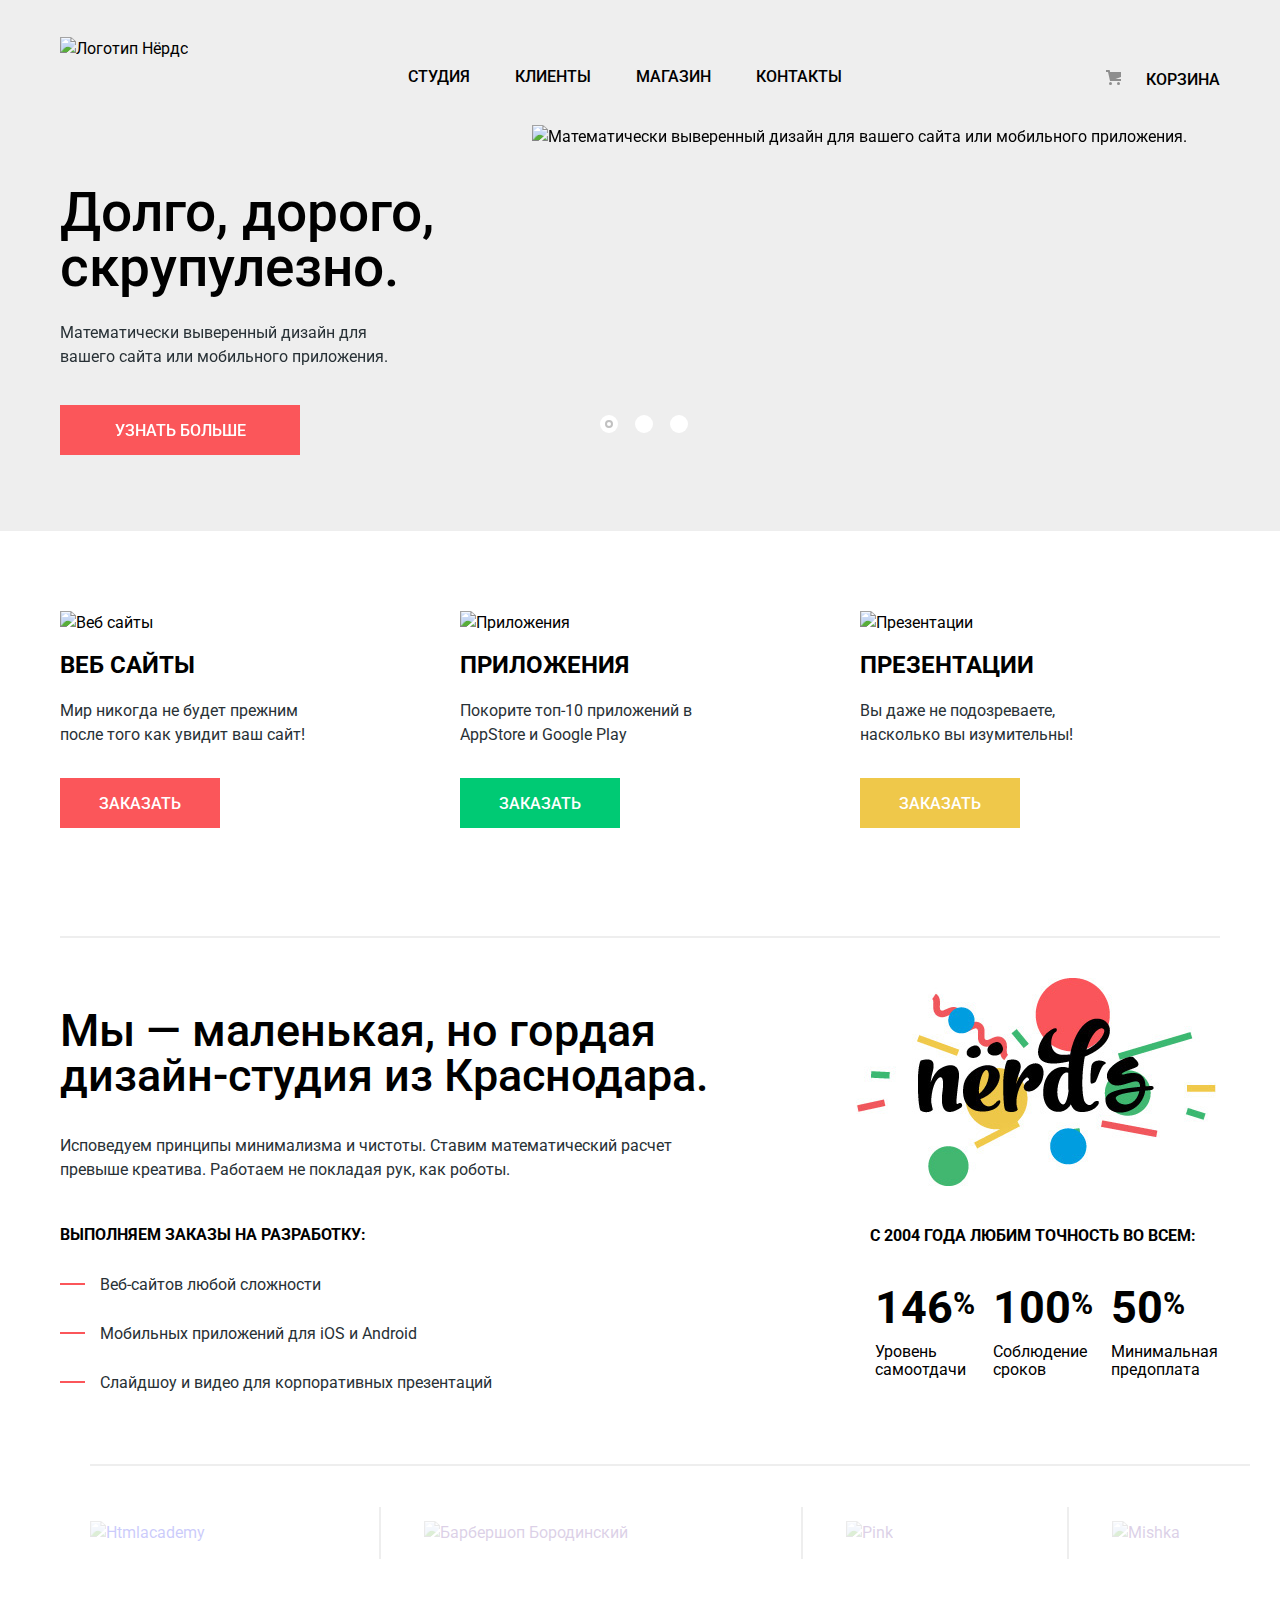
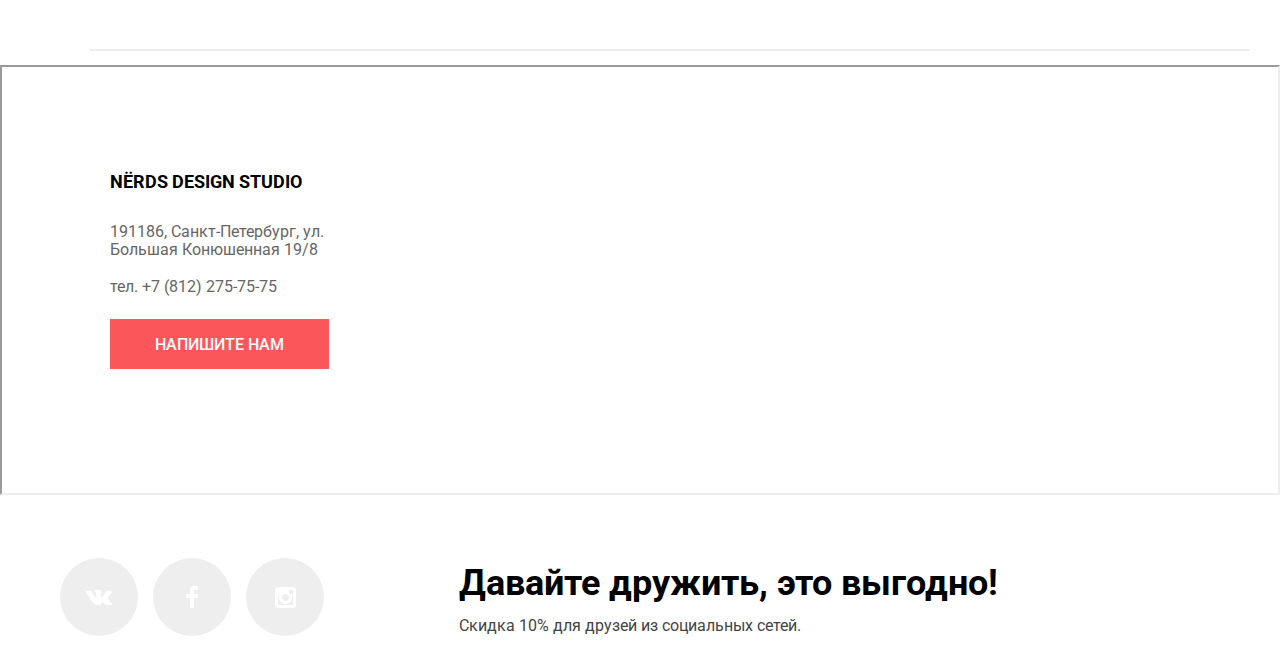
==== index.html @ 13406ed0 "Изменение имен картинок" ====
<!DOCTYPE html>
<html lang="ru">
  <head>
    <meta charset="utf-8">
    <title>HTML Academy: Нёрдс</title>
    <link href="https://fonts.googleapis.com/css?family=Roboto:400,500,700&display=swap&subset=cyrillic" rel="stylesheet">
    <link rel="stylesheet" href="css/normalize.css">
    <link rel="stylesheet" href="css/style.css">
  </head>
  <body>
    <header class="header">
      <div class="container header-wrapper">
      <a class="logo"><img src="img/nerdslogo.svg" alt="Логотип Нёрдс" width="160" height="65"></a>
      <nav class="main-nav">
        <ul class="nav-list">
          <li class="nav-item"><a href="#">Студия</a></li>
          <li class="nav-item"><a href="#">Клиенты</a></li>
          <li class="nav-item"><a href="catalog.html">Магазин</a></li>
          <li class="nav-item"><a href="#">Контакты</a></li>
        </ul>
      </nav>
      <a class="cart" href="#">Корзина</a>
      </div>
    </header>
    <main>
      <h1 class="visually-hidden">Студия дизайна Нёрдс</h1>
      <section class="slider">
        <div class="container">
          <div class="slider-list">
            <div class="slider-item">
              <div class="slider-info">
                <h3 class="slider-title">Долго, дорого, скрупулезно.</h3>
                <p class="slider-text">Математически выверенный дизайн для вашего сайта или мобильного приложения.</p>
                <a href="#" class="btn slider-btn"> Узнать больше</a>
              </div>
              <img src="img/slidepicture-1.png" class="slider-img" alt="Математически выверенный дизайн для вашего сайта или мобильного приложения." width="698" height="413">
            </div>
            <div class="slider-item">
               <div class="slider-info">
                <h3 class="slider-title">Любим математику как никто друго</h3>
                <p class="slider-text">Никакого креатива, только математические формулы для расчета идеальных пропорций.</p>
                <a href="#" class="btn slider-btn"> Узнать больше</a>
               </div>
              <img src="img/slidepicture-2.png" class="slider-img" alt="Никакого креатива, только математические формулы для расчета идеальных пропорций" width="663" height="430">
            </div>
            <div class="slider-item">
              <div class="slider-info">
                <h3 class="slider-title">Только ночь, только хардкор.</h3>
                <p class="slider-text">Работать днем, как все? Мы против этого. Ближе к полуночи работа только начинается.</p>
                <a href="#" class="btn slider-btn"> Узнать больше</a>
              </div>
              <img src="img/slidepicture-3.png" class="slider-img" alt="Слайдер 1" width="759" height="411">
            </div>
          </div>
        </div>
      </section>
      <div class="container">
      <section class="services">
        <h2 class="visually-hidden">Наши услуги</h2>
        <ul class="services-list">
          <li class="services-item">
            <img src="img/advantagepicturered.jpg" alt="Веб сайты" width="300" height="146">
            <h3 class="title">Веб сайты</h3>
            <p class="services-text">Мир никогда не будет прежним после того как увидит ваш сайт!</p>
            <a class="red-btn btn" href="#">Заказать</a>
          </li>
          <li class="services-item">
            <img src="img/advantagepicturegreen.jpg" alt="Приложения" width="300" height="146">
            <h3 class="title">Приложения</h3>
            <p class="services-text">Покорите топ-10 приложений в AppStore и Google Play</p>
            <a href="#" class="green-btn btn">Заказать</a>
          </li>
          <li class="services-item">
            <img src="img/advantagepictureyellow.jpg" alt="Презентации" width="300" height="146">
            <h3 class="title">Презентации</h3>
            <p class="services-text">Вы даже не подозреваете, насколько вы изумительны!</p>
            <a href="" class="yellow-btn btn">Заказать</a>
          </li>
        </ul>
      </section>
      <section class="information">
        <div class="information-main">
          <h2 class="title">Мы — маленькая, но гордая дизайн-студия из Краснодара.</h2>
          <p class="information-text">Исповедуем принципы минимализма и чистоты. Ставим математический расчет
          превыше креатива. Работаем не покладая рук, как роботы.</p>
          <h3 class="info-list-title">Выполняем заказы на разработку:</h3>
          <ul class="info-list">
            <li class="info-item">Веб-сайтов любой сложности</li>
            <li class="info-item">Мобильных приложений для iOS и Android</li>
            <li class="info-item">Слайдшоу и видео для корпоративных презентаций</li>
          </ul>
        </div>
        <div class="infographics">
          <h3 class="infographics-title">с 2004 года Любим точность во всем:</h3>
          <ul class="infographics-list">
            <li class="infographics-items">
              <span class="big-num">146</span>
              <span class="percent">%</span>
              <p>Уровень самоотдачи</p>
            </li>
            <li class="infographics-items">
              <span class="big-num">100</span>
              <span class="percent">%</span>
            <p>Соблюдение сроков</p>
            </li>
            <li class="infographics-items">
              <span class="big-num">50</span>
              <span class="percent">%</span>
              <p>Минимальная предоплата</p>
            </li>
          </ul>
        </div>
      </section>
      <section class="partner">
        <h2 class="visually-hidden">Наши партнеры</h2>
        <ul class="partner-list">
          <li class="partner-items"><a class="partner-items-link" href="https://htmlacademy.ru/intensive/htmlcss"><img src="img/htmlacdemylogo.png" alt="Htmlacademy" width="199" height="68"></a></li>
          <li class="partner-items"><a class="partner-items-link" href=""><img src="img/borodinslilogo.png" alt="Барбершоп Бородинский" width="209" height="90"></a></li>
          <li class="partner-items"><a class="partner-items-link" href=""><img src="img/pinklogo.png" alt="Pink" width="185" height="55"></a></li>
          <li class="partner-items"><a class="partner-items-link" href=""><img src="img/mishkalogo.png" alt="Mishka" width="173" height="84"></a></li>
        </ul>
      </section>
      </div>
      <section class="contacts">
        <div class="map">
         <iframe src="https://yandex.ru/map-widget/v1/-/CKaoaXjf" class="iframe"></iframe>
        </div>
        <div class="container">
          <div class="adress">
            <h2 class="title">NЁRDS Design Studio</h2>
            <p>191186, Санкт-Петербург, ул. Большая Конюшенная 19/8</p>
            <a href="tel:+78122757575">тел. +7 (812) 275-75-75</a>
            <a href="feedback.html" class="feedback-button btn">Напишите нам</a>
          </div>
        </div>
      </section>
    </main>
    <footer class="footer container">
      <ul class="socials-list">
        <li class="socials-item">
          <a class="social-button" href="https://vk.com" aria-label="Vkontakte">
            <svg xmlns="http://www.w3.org/2000/svg" width="26" height="15" viewBox="0 0 26 15">
              <path fill="#FFF" d="M16.138 11.51c.956-.309 2.18 2.04 3.483 2.939.978.681 1.727.534 1.727.534l3.473-.05s1.815-.112.957-1.554c-.071-.12-.503-1.069-2.585-3.022-2.177-2.043-1.882-1.712.739-5.244 1.597-2.153 2.236-3.468 2.036-4.028-.192-.539-1.365-.399-1.365-.399L20.69.713c-.381.001-.704.119-.851.515-.003.004-.621 1.666-1.445 3.079-1.741 2.989-2.436 3.148-2.724 2.961-.661-.433-.494-1.737-.494-2.664 0-2.897.432-4.105-.846-4.417-.427-.104-.739-.172-1.828-.182-1.392-.021-2.574 0-3.244.329-.445.223-.786.712-.579.74.26.035.843.16 1.155.586.401.552.389 1.789.389 1.789s.229 3.411-.54 3.834c-.528.29-1.25-.302-2.803-3.016-.793-1.388-1.392-2.922-1.392-2.922s-.116-.285-.326-.441c-.25-.185-.6-.244-.6-.244L.848.684S.29.7.085.946c-.182.218-.015.668-.015.668s2.909 6.881 6.203 10.347c3.02 3.182 6.452 2.971 6.452 2.971h1.555s.469-.054.709-.312c.224-.24.214-.691.214-.691s-.031-2.109.935-2.419z"/>
            </svg>
          </a>
        </li>
        <li class="socials-item">
          <a class="social-button" href="https://facebook.com" aria-label="Facebook">
            <svg xmlns="http://www.w3.org/2000/svg" width="12" height="22" viewBox="0 0 12 22">
              <path fill="#FFF" d="M12 4V0H8a4 4 0 0 0-4 4v4H0v4h4v10h4V12h4V8H8V4h4z"/>
            </svg>
          </a>
        </li>
        <li class="socials-item">
          <a class="social-button" href="https://instagram.com" aria-label="Instagram">
            <svg xmlns="http://www.w3.org/2000/svg" width="21" height="21" viewBox="0 0 21 21">
              <path fill="#FFF" d="M18 0H3C1.35 0 0 1.35 0 3v15c0 1.65 1.35 3 3 3h15c1.65 0 3-1.35 3-3V3c0-1.65-1.35-3-3-3zm-7.5 7c1.93 0 3.5 1.57 3.5 3.5S12.43 14 10.5 14 7 12.43 7 10.5 8.57 7 10.5 7zM18 18H3V9h1.181A6.504 6.504 0 0 0 4 10.5a6.5 6.5 0 1 0 13 0 6.45 6.45 0 0 0-.181-1.5H18v9zm0-11h-4V3h4v4z"/>
            </svg>
          </a>
        </li>
      </ul>
      <div class="footer-tagline">
        <h2 class="title">Давайте дружить, это выгодно!</h2>
        <p>Скидка 10% для друзей из социальных сетей.</p>
      </div>
    </footer>
    <section class="modal">
      <h2 class="title ">Напишите нам</h2>
      <form class="feedback" method="post" action="https://echo.htmlacademy.ru">
        <p>
          <label for="login">Ваше имя:</label>
          <input type="text" class="field" id="login" name="user-name" placeholder="Имя Фамилия">
        </p>
        <p>
          <label for="email">Ваш e-mail:</label>
          <input type="email" class="field" id="email" name="user-email" placeholder="email@example.com">
        </p>
        <p>
          <label for="user-message">Текст письма</label>
          <textarea class="mesagge-area field" name="message" id="user-message" cols="30" rows="10" placeholder="В свободной форме"></textarea>
        </p>
        <button class="modal-btn btn" type="submit">Отправить</button>
        <button class="close-button" type="button" aria-label="Закрыть окно"></button>
      </form>
    </section>
    <script src="js/script.min.js"></script>
    <script src="https://code.jquery.com/jquery-3.4.1.min.js"></script>
    <script src="js/slick.min.js"></script>
    <script src="js/slider.min.js"></script>
  </body>
</html>
---- css/style.css ----
body {
  font-family: "Roboto", "Open Sans", sans-serif;
  font-size: 16px;
  line-height: 24px;
  color: #000;
  background-color: #fff;
  margin: 0;
  padding: 0;
}
html {
  box-sizing: border-box;
}
*,
*::before,
*::after {
  box-sizing: inherit;

}
a {
  text-decoration: none;
}
img {
  max-width: 100%;
  height: auto;
}
li {
  list-style: none;
}
.visually-hidden {
  position: absolute;
  width: 1px;
  height: 1px;
  margin: -1px;
  border: 0;
  padding: 0;
  clip: rect(0 0 0 0);
  overflow: hidden;
}
.btn {
  display: inline-block;
  text-transform: uppercase;
  color: #fff;
  font-weight: 500;
  text-align: center;
  vertical-align: middle;
  padding: 14px 0;
  border: none;
}
.btn:active {
  color: rgba(255, 255, 255, 0.3);;
}
.container {
  width: 1160px;
  margin: 0 auto;
  position: relative;
}
.header {
  height: 132px;
  background-color: #eeeeee;
}
.header-wrapper {
  display: flex;
  flex-wrap: wrap;
  justify-content: space-between;

}
.logo {
  margin-top: 37px;
}
.logo:hover  {
  opacity: 0.8;
}
.logo:active  {
  opacity: 0.3;
}

.nav-list {
  display: flex;
  flex-wrap: wrap;
  margin-left: -80px;
  margin-top: 62px;
}
.nav-item {
  margin-right: 45px;
  text-transform: uppercase;
}
.nav-item a{
  color: #000;
  font-weight: 500;
  line-height: 30px;
}
.nav-item:hover a,
.cart:hover {
  color: #fb565a;
}
.nav-item:active a,
.cart:active{
  color:rgba(0, 0, 0, 0.3);
}
.active {
  position: relative;
  cursor: pointer;
}
.active::after {
  content: "";
  top: 32px;
  left: 0;
  position: absolute;
  width: 100%;
  height: 2px;
  background-color: #fb565a;
}

.cart {
  position: relative;
  text-transform: uppercase;
  color: #000;
  font-weight: 500;
  line-height: 30px;
  margin-top: 65px;

}

.cart::before {
  position: absolute;
  top: 5px;
  left: -40px;
  content: "";
  width: 15px;
  height: 15px;
  background: url("../img/basketIcon.svg") no-repeat;
  opacity: 0.4;
}

.slider {
  width: 100%;
  height: 430px;
  position: relative;
  background-color: #eeeeee;
  margin-bottom: 80px;

}

.slider-list {
  height: 410px;
  list-style: none;
  margin-top: -31px;
}
.slider-item{
 display: flex;

}
.slider-info {
  width: 500px;
  padding-top: 70px;

}
.slider-img {
  margin-right: 30px;
  padding-top: 10px;
}
.slider-title {
  font-size: 55px;
  font-weight: 500;
  line-height: 55px;
  color: #000;
  margin: 0;
  padding-bottom: 10px;
}
.slider-text {
  width: 360px;
  line-height: 24px;
  color: #283136;
  padding-bottom: 20px;
}
.slider-btn {
  width: 240px;
  height: 50px;
  background-color: #fb565a;
}
.slider-btn:hover {
  background-color: #e74246;
}
.slider-btn:active {
  background-color: #d7373b;

}

.slick-list {
  overflow: hidden;
}

.slick-track{
  display: flex;
  align-items: center;
}

.slick-dots{
  position: absolute;
  left: 50%;
  top: 290px;
  margin-left: -80px;
  display: flex;

}
.slick-dots li{
  margin-right: 8px;
}

.slick-dots button{
  margin-right: 9px;
  width: 18px;
  height: 18px;
  border: 0;
  border-radius: 50%;
  background-color: #fff;
  font-size: 0;
  cursor: pointer;
}
.slick-dots .slick-active {
  position: relative;
}
.slick-dots .slick-active::after {
  position: absolute;
  top: 13px;
  left: 5px;
  width: 8px;
  height: 8px;
  content: "";
  border-radius: 50%;
  border: 2px solid #c1c1c1;

}



.services-list {
  display: flex;
  flex-wrap: wrap;
  position: relative;
  padding: 0;
  margin-bottom: 150px;
}
.services-list::after {
  content: "";
  position: absolute;
  bottom: -80px;
  width: 1160px;
  height: 2px;
  background-color: #eee;
}
.services-item {
  width: 300px;
  margin: 0;
  margin-right: 100px;
  padding-bottom: 30px;
}
.services-item:nth-child(3n) {
  margin-right: 0;
}
.services-item .title {
  text-transform: uppercase;
  font-size: 24px;
  font-weight: bold;
  line-height: 30px;
  margin-top: 15px;

}
.services-text {
  width: 245px;
  line-height: 24px;
  color: #283136;
  margin-top: -5px;
  padding-bottom: 15px;
}
.red-btn {
  width: 160px;
  height: 50px;
  background-color: #fb565a;
}
.red-btn:hover {
  background-color: #e74246;
}
.red-btn:active {
  background-color: #d7373b;
}
.green-btn {
  width: 160px;
  height: 50px;
  background-color: #00ca74;
}
.green-btn:hover {
  background-color: #00bc6c;
}
.green-btn:active {
  background-color: #00aa62;
}
.yellow-btn {
  width: 160px;
  height: 50px;
  background-color: #efc84a;
}
.yellow-btn:hover {
  background-color: #eab534;
}
.yellow-btn:active {
  background-color: #e5a722;
}

.information {
  display: flex;
  margin-top: 90px;

}
.information-main {
  width: 700px;
  margin-right: 80px;
}
.information-main .title {
  font-size: 45px;
  font-weight: 500;
  line-height: 45px;
  width: 650px;
  margin: 0;
  padding-bottom: 20px;
}
.information-text {
  max-width: 614px;
  color: #283136;
  line-height: 24px;
  padding-bottom: 25px;
}
.info-list-title {
  font-size: 16px;
  text-transform: uppercase;
  line-height: 24px;
  font-weight: bold;
}
.info-list {
  position: relative;

}
.info-item {
  padding-top: 10px;
  padding-bottom: 15px;
  color: #283136;

}
.info-item::before {
  content: "";
  width: 25px;
  height: 2px;
  background-color: #fb565a;
  position: absolute;
  margin-top: 10px;
  margin-left: -40px;

}

.infographics-title {
  font-size: 16px;
  text-transform: uppercase;
  line-height: 24px;
  font-weight: bold;


}
.infographics {
  position: relative;
  padding-top: 200px;
  margin-left: 30px;

}
.infographics::after {
  content: "";
  width: 360px;
  height: 208px;
  background: url("../img/nerdsPicture.jpg") no-repeat;
  position: absolute;
  top: -30px;
  right: -20px;

}
.infographics-list {
  display: flex;
  flex-wrap: wrap;
  justify-content: space-between;
  padding: 0;

  margin-top: 50px;
}
.infographics-items {
  position: relative;
  width: 90px;
  line-height: 18px;
  margin-right: 10px;
  padding: 5px;
}
.infographics-items:nth-child(3n) {
  margin-right: 0;
}
.big-num {
  font-size: 45px;
  font-weight: bold;
  line-height: 10px;
}
.percent {
  position: absolute;
  top: -3px;
  font-weight: bold;
  font-size: 30px;
}
.partner-list {
  position: relative;
  display: flex;
  justify-content: space-between;
  flex-wrap: wrap;
  align-items: center;
  margin-top: 95px;
  margin-bottom: 120px;
  padding-left: 30px;
  padding-right: 40px;
}
.partner-list::before{
  content: "";
  position: absolute;
  top: -57px;
  width: 1160px;
  height: 2px;
  background-color: #eee;
}
.partner-list::after {
  content: "";
  position: absolute;
  top: 128px;
  width: 1160px;
  height: 2px;
  background-color: #eee;
}
.partner-items {
  display: flex;
  align-items: center;

}
.partner-items:not(:first-child):before {
  display: block;
  content: "";
  position: absolute;
  margin-left: -45px;
  width: 2px;
  height: 52px;
  opacity: 1;
  background-color: #eee;
  cursor: default;
}

.partner-items-link{
  opacity: 0.2;
  cursor: pointer;
  position: relative;
}

.partner-items-link:hover {
  opacity: 1;
}
.partner-items-link:active{
  opacity: 0.1;
}



.contacts {
  width: 100%;
  position: relative;
  margin-top: 40px;

}
.map {
  width: 100%;
}
.adress {
  width: 319px;
  height: 308px;
  position: absolute;
  top: -370px;
  background-color: #fff;
  padding: 20px 50px;
}
.adress .title {
  font-size: 18px;
  font-weight: bold;
  text-transform: uppercase;
  line-height: 30px;
  padding-bottom: 10px;
}
.adress p,
[href^=tel]{
  line-height: 18px;
  color: #666666;
}
.feedback-button  {
  width: 219px;
  height: 50px;
  background-color: #fb565a;
  margin-top: 20px;
}
.feedback-button:hover {
  background-color: #e74246;
}
.feedback-button:active {
  background-color: #d7373b;
}

.modal {
  display: none;
  position: fixed;
  top: 50%;
  left: 50%;
  margin-left: -480px;
  margin-top: -295px;
  width: 960px;
  height: 590px;
  padding-left: 100px;
  padding-top: 73px;
  background-color: #fff;
  box-shadow: 0px 20px 40px 0 rgba(0, 1, 1, 0.75);
}
.feedback {
  display: flex;
  flex-wrap: wrap;
  width: 760px;
}
.modal .title {
  font-size: 45px;
  font-weight: 500;
  line-height: 45px;
  padding: 0;
  margin: 0;
}
.modal label {
  display: block;
  font-weight: 500;
}
.field {
  width: 360px;
  height: 50px;
  border: solid 2px #d7dcde;
  background-color: #ffffff;
  padding-left: 20px;
}

.field:hover {
  border-color: #b4b9bb;
}
.field:focus {
  border-color: #000000;
  outline: none;
}
input[type="text"],
input[type="email"],
textarea{
  color: #444;
}
input[type="text"]::placeholder,
input[type="email"]::placeholder,
textarea::placeholder {
  color: rgba(68, 68, 68, 0.5);
}
input[type="email"]:invalid {
  border-color: #e74246;
  color: #e74246;
}
.feedback p:first-child{
  margin-right: 40px;
}
.mesagge-area {
  width: 760px;
  height: 118px;
  padding-top: 10px;
}

.modal-btn  {
  width: 260px;
  height: 50px;
  background-color: #fb565a;
}
.modal-btn:hover {
  background-color: #e74246;
}
.modal-btn:active {
  background-color: #d7373b;
}
.close-button {
  content: "";
  background: url("../img/closeCross.svg") no-repeat;
  width: 22px;
  height: 22px;
  position: absolute;
  top: 78px;
  right: 100px;
  opacity: 0.3;
  border: none;
  cursor: pointer;
}
.close-button:hover {
  opacity: 1;
}
.close-button:active {
  opacity: 0.1;
}

.footer {
  display: flex;
}
.socials-list {
  display: flex;
  padding: 0;

}
.socials-item{
  margin-right: 15px;
}
.social-button{
  display: flex;
  align-items: center;
  justify-content: center;
  width: 78px;
  height: 78px;
  background-color: #eee;
  border-radius: 50%;
  margin-top: 40px;
}
.social-button:hover {
  background-color: #e74246;
}
.social-button:active{
  background-color: #d7373b;
}
.social-button:active svg{
  opacity: 0.3;
}
.footer-tagline {
  margin-left: 120px;
  margin-top: 40px;
}
.footer-tagline .title {
  font-size: 36px;
  font-weight: bold;
  line-height: 22px;
  margin-bottom: 20px;
}
.footer-tagline p {
  color: #444444;
  padding: 0;
}
.title-wrapper {
  width: 100%;
  height: 210px;
  background-color: #eeeeee;
}
.title-wrapper .title{
  font-size: 55px;
  font-weight: 500;
  text-align: center;
  margin: 0;
  padding-top: 60px;
}
.body-wrapper {
  display: flex;
  padding-top: 50px;
}
.filter {
  width: 261px;
  margin-right: 50px;
}
.product {
  width: 1096px;
}
.sort  {
  display: flex;
  margin-left: 50px;
  margin-top: -10px;
  padding-bottom: 50px;
}
.sort .title {
  text-transform: uppercase;
  font-size: 18px;
  font-weight: bold;
  line-height: 18px;
}
.sort-list,
.sort-list-2{
  display: flex;
}
.sort-list {
  margin-left: auto;
}
.sort-item {
  text-transform: uppercase;
  margin-right: 20px;
  position: relative;
  margin-right: 25px;
}
.sort-item:last-child {
  margin-right: 0;
}
.sort-item a{
  font-size: 14px;
  line-height: 18px;
  color: rgba(0,0,0, 0.3);
}
.sort-item-active a{
  color: #000;
}
.sort-list-2{
  padding-left: 50px;
}
.sort-item-2 {
  margin-right: 15px;

}
.sort-item-2:nth-child(2n) {
  margin-right: 0;

}
.icon-down {
  transform: rotate(180deg);
  transform-origin: 50% 50%;
  fill: black;
}
.icon-up {
  fill: #a6a6a6;
}
.product {
  margin-left: 40px;
}
.product-list {
  display: flex;
  flex-wrap: wrap;
  padding-top: 10px;
  padding-left: 45px;

}
.product-item {
  margin-right: 40px;
  position: relative;
  margin-bottom: 65px;

}
.product-item:nth-child(2n) {
  margin-right: 0;
}
.product-item:focus{
  outline: solid 2px rgba(46, 136, 228, 0.52);
}
.product-item::before {
  position: absolute;
  top: -39px;
  content: "";
  background: url(../img/browser.svg) no-repeat;
  width: 360px;
  height: 40px;
  opacity: 0.12;
}
.product-item:hover .product-wrapper {
  display: block;
}
.product-item:hover:before {
  opacity: 1;
 }
.product-wrapper{
  display: none;
}
.product-item-info {
  display: flex;
  flex-direction: column;
  align-items: center;
  position: absolute;
  top: 345px;
  z-index: 1;
  width: 360px;
  height: 231px;
  background-color: #eee;
  cursor: pointer;
}
.product-title {
  text-transform: uppercase;
  font-size: 18px;
  font-weight: bold;
  line-height: 30px;
  color: #000;
  margin: 0;
  padding-top: 30px;
}
.product-description {
  text-align: center;
  width: 230px;
  color: #666;
  line-height: 18px;
  padding-bottom: 10px;
}
.product-price {
  width: 200px;
  height: 50px;
  background-color: #fb565a;
}

.product-title:hover{
  color: #fb565a;
}
.product-title:active{
  color: rgba(0,0,0, 0.3);
}
.product-price:hover {
  background-color: #e74246;
}
.product-price:active {
  background-color: #d7373b;
  color: #fff;
}


.filter-field {
  border: none;
  display: flex;
  flex-direction: column;
  padding-bottom: 10px;
  margin-top: 10px;
  margin-left: -10px;
}
.filter-title {
  text-transform: uppercase;
  font-size: 18px;
  font-weight: bold;
  line-height: 18px;
  letter-spacing: 0.7px;

}
.price .filter-title {
  padding-bottom: 50px;
}
.filter-btn {
  width: 260px;
  height: 50px;
  color: #000;
}
.filter-btn:active {
  color: rgba(0,0,0, 0.3);
  box-shadow: inset 0px 3px 0 0 rgba(0, 1, 1, 0.1);
}
.range-filter {
  width: 260px;

}
.range-controls {
  position: relative;
  height: 81px;
  margin-bottom: 15px;
  padding-top: 39px;
  padding-right: 20px;
  padding-left: 20px;
  background-color: #f1f1f1;
  border-radius: 5px;
}

.range-controls .scale {
  height: 2px;

  background: #d7dcde;
}

.range-controls .bar {
  width: 70%;
  height: 2px;
  background: #00ca74;
}

.range-controls .toggle {
  position: absolute;
  top: 30px;
  width: 4px;
  height: 4px;
  border: 8px solid #fff;
  border-radius: 50%;
  background-color: #b7b7b7;
  box-shadow: 0 2px 0 0 rgba(0,1,1,.14);
  box-sizing: content-box;
}

.range-controls .toggle-min {
  left: 17px;
}

.range-controls .toggle-max {
  left: 170px;
}

.price-controls {
  font-size: 0;
}

.price-controls label {
  display: inline-block;
  width: 50%;
  font-size: 16px;
  text-transform: uppercase;
  vertical-align: center;
}

.price-controls input {
  width: 80px;
  padding: 8px 10px;
  margin-left: 10px;

  font-family: Roboto, Arial, sans-serif;
  font-size: 16px;
  text-align: center;
  color: #283136;

  border: none;
  border-radius: 5px;
  background: #f1f1f1;
}

.max-price {
  text-align: right;
}

.pagination-list {
  display: flex;
  flex-wrap: wrap;
  align-items: center;
  cursor: pointer;
  padding: 0;
  margin-top: -30px;
  margin-left: 45px;

}
.pagination-item {
  display: flex;
  align-items: center;
  padding: 16px 21px;
  background-color: #eeeeee;
  margin-right: 10px;
  font-weight: 500;
  line-height: 18px;
}
.pagination-item:hover {
  background-color: #dfdfdf;


}
.pagination-item:active {
  background-color: #d5d5d5;
  box-shadow: inset 0px 3px 0 0 rgba(0, 1, 1, 0.1);
}

.pagination-item a {
  color: #000000;
}
.pagination-item:active a {
  color: rgba(0, 0, 0, 0.3);
  box-shadow: none;
}
.disabled {
  background-color: #fff;
  border: 2px solid #cfcfcf;
  cursor: default;
  box-shadow: none;
}
.disabled,
.disabled:hover {
  background-color: #fff;
  border-color:  #eee;
  cursor: default;
}
.grid {
  margin-top: 50px;
}
.features {
  margin-bottom: 30px;
}
.features .filter-title {
  padding-top: 30px;
}

.next  {
  text-transform: uppercase;
  padding: 15px 65px;
}
.iframe {
  width: 100%;
  height: 430px;
}
.modal-show {
  display: block;
  animation: bounce 0.6s;
}
.modal-error {
  animation: shake 0.6s;
}
@keyframes bounce {
  0% {
    transform: translateY(-2000px);
  }
  70% {
    transform: translateY(30px);
  }
  90% {
    transform: translateY(-10px);
  }
  100% {
    transform: translateY(0);
  }
}
@keyframes shake {
  0%,
  100% {
    transform: translateX(0);
  }

  10%,
  30%,
  50%,
  70%,
  90% {
    transform: translateX(-10px);
  }

  20%,
  40%,
  60%,
  80% {
    transform: translateX(10px);
  }
}
.radio-label{
  position: relative;
  padding: 2px 0;
  padding-left: 35px;
  margin-top: 12px;
  display: flex;
  align-items: center;
  cursor: pointer;
  margin-right: 5px;
}

.radio-label::before {
  position: absolute;
  left: 0;
  content: "";
  width: 25px;
  height: 25px;
  opacity: 0.4;
  background: url("../img/radioOff.svg") no-repeat;
  cursor: pointer;
}
.radio-input:checked + .radio-label::before {
  background-image: url(../img/radioOn.svg);
}
.radio-input:focus + .radio-label {
  outline: solid 2px rgba(46, 136, 228, 0.52);
}

.checkbox-label{
  position: relative;
  display: flex;
  padding: 2px 0;
  padding-left: 35px;
  margin-bottom: 5px;
  margin-top: 12px;
  cursor: pointer;

}

.checkbox-label::before {
  position: absolute;
  left: 1px;
  content: "";
  width: 23px;
  height: 23px;
  opacity: 0.4;
  background: url("../img/checkboxOff.svg") no-repeat;
  cursor: pointer;
}
.checkbox-input:checked + .checkbox-label::before {

  width: 27px;
  background-image: url(../img/checkboxOn.svg);

}
.checkbox-input:focus + .checkbox-label {
  outline: solid 2px rgba(46, 136, 228, 0.52);
}
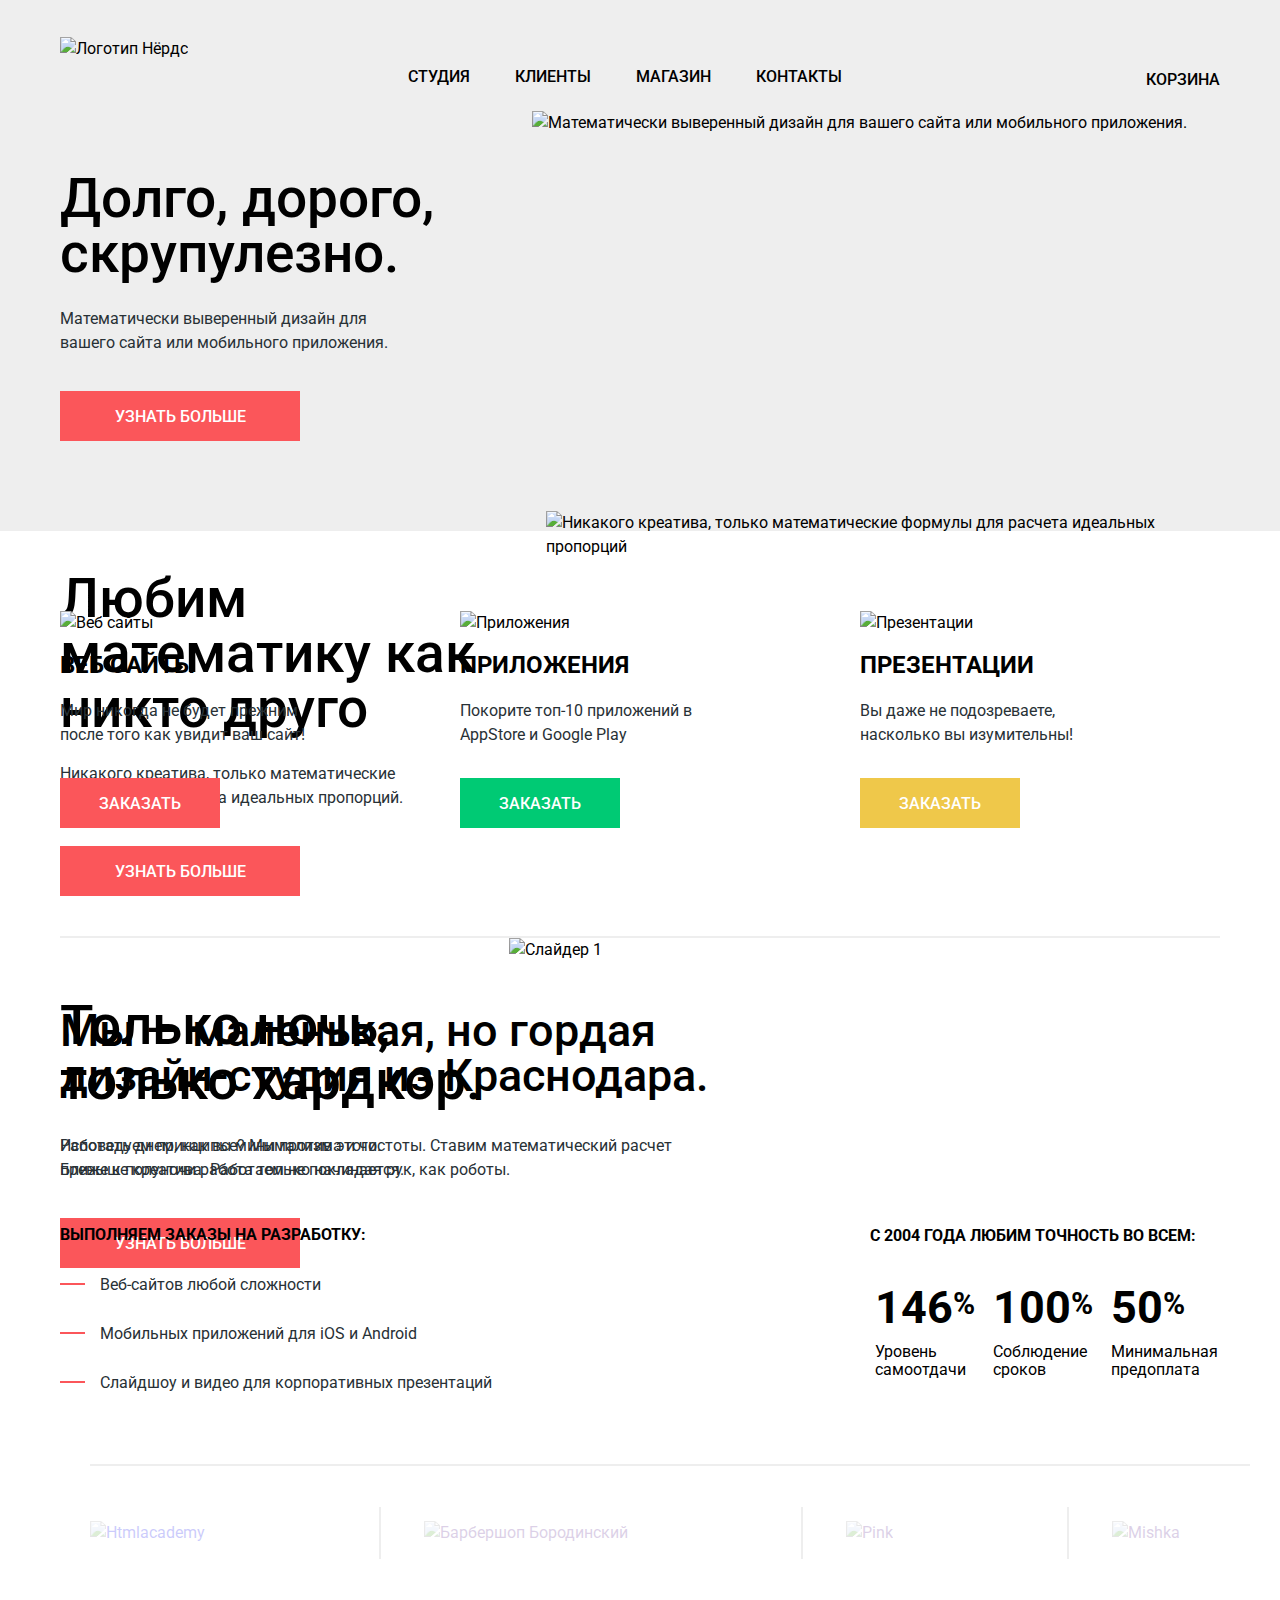
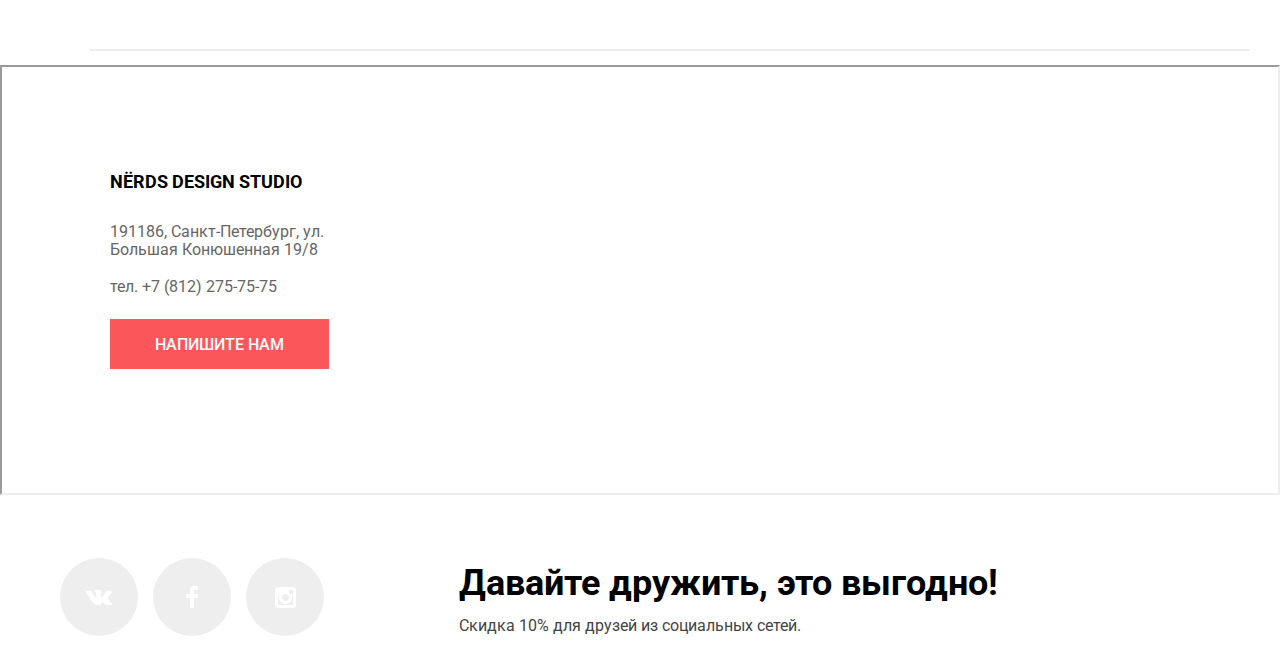
==== commit 1047a2b6: "Единобразие стилей css" ====
--- a/index.html
+++ b/index.html
@@ -186,6 +186,5 @@
     <script src="js/script.min.js"></script>
     <script src="https://code.jquery.com/jquery-3.4.1.min.js"></script>
     <script src="js/slick.min.js"></script>
-    <script src="js/slider.min.js"></script>
   </body>
 </html>
--- a/css/style.css
+++ b/css/style.css
@@ -56,13 +56,12 @@
 }
 .header {
   height: 132px;
-  background-color: #eeeeee;
+  background-color: #eee;
 }
 .header-wrapper {
   display: flex;
   flex-wrap: wrap;
   justify-content: space-between;
-
 }
 .logo {
   margin-top: 37px;
@@ -73,7 +72,6 @@
 .logo:active  {
   opacity: 0.3;
 }
-
 .nav-list {
   display: flex;
   flex-wrap: wrap;
@@ -110,7 +108,6 @@
   height: 2px;
   background-color: #fb565a;
 }
-
 .cart {
   position: relative;
   text-transform: uppercase;
@@ -118,9 +115,7 @@
   font-weight: 500;
   line-height: 30px;
   margin-top: 65px;
-
-}
-
+}
 .cart::before {
   position: absolute;
   top: 5px;
@@ -128,19 +123,16 @@
   content: "";
   width: 15px;
   height: 15px;
-  background: url("../img/basketIcon.svg") no-repeat;
+  background: url("../img/basketicon.svg") no-repeat;
   opacity: 0.4;
 }
-
 .slider {
   width: 100%;
   height: 430px;
   position: relative;
-  background-color: #eeeeee;
+  background-color: #eee;
   margin-bottom: 80px;
-
-}
-
+}
 .slider-list {
   height: 410px;
   list-style: none;
@@ -148,12 +140,10 @@
 }
 .slider-item{
  display: flex;
-
 }
 .slider-info {
   width: 500px;
   padding-top: 70px;
-
 }
 .slider-img {
   margin-right: 30px;
@@ -183,30 +173,24 @@
 }
 .slider-btn:active {
   background-color: #d7373b;
-
-}
-
+}
 .slick-list {
   overflow: hidden;
 }
-
 .slick-track{
   display: flex;
   align-items: center;
 }
-
 .slick-dots{
   position: absolute;
   left: 50%;
   top: 290px;
   margin-left: -80px;
   display: flex;
-
 }
 .slick-dots li{
   margin-right: 8px;
 }
-
 .slick-dots button{
   margin-right: 9px;
   width: 18px;
@@ -229,11 +213,7 @@
   content: "";
   border-radius: 50%;
   border: 2px solid #c1c1c1;
-
-}
-
-
-
+}
 .services-list {
   display: flex;
   flex-wrap: wrap;
@@ -264,7 +244,6 @@
   font-weight: bold;
   line-height: 30px;
   margin-top: 15px;
-
 }
 .services-text {
   width: 245px;
@@ -310,7 +289,6 @@
 .information {
   display: flex;
   margin-top: 90px;
-
 }
 .information-main {
   width: 700px;
@@ -338,13 +316,11 @@
 }
 .info-list {
   position: relative;
-
 }
 .info-item {
   padding-top: 10px;
   padding-bottom: 15px;
   color: #283136;
-
 }
 .info-item::before {
   content: "";
@@ -354,39 +330,32 @@
   position: absolute;
   margin-top: 10px;
   margin-left: -40px;
-
-}
-
+}
 .infographics-title {
   font-size: 16px;
   text-transform: uppercase;
   line-height: 24px;
   font-weight: bold;
-
-
 }
 .infographics {
   position: relative;
   padding-top: 200px;
   margin-left: 30px;
-
 }
 .infographics::after {
   content: "";
   width: 360px;
   height: 208px;
-  background: url("../img/nerdsPicture.jpg") no-repeat;
+  background: url("../img/nerdspicture.jpg") no-repeat;
   position: absolute;
   top: -30px;
   right: -20px;
-
 }
 .infographics-list {
   display: flex;
   flex-wrap: wrap;
   justify-content: space-between;
   padding: 0;
-
   margin-top: 50px;
 }
 .infographics-items {
@@ -440,7 +409,6 @@
 .partner-items {
   display: flex;
   align-items: center;
-
 }
 .partner-items:not(:first-child):before {
   display: block;
@@ -459,21 +427,16 @@
   cursor: pointer;
   position: relative;
 }
-
 .partner-items-link:hover {
   opacity: 1;
 }
 .partner-items-link:active{
   opacity: 0.1;
 }
-
-
-
 .contacts {
   width: 100%;
   position: relative;
   margin-top: 40px;
-
 }
 .map {
   width: 100%;
@@ -496,7 +459,7 @@
 .adress p,
 [href^=tel]{
   line-height: 18px;
-  color: #666666;
+  color: #666;
 }
 .feedback-button  {
   width: 219px;
@@ -510,7 +473,6 @@
 .feedback-button:active {
   background-color: #d7373b;
 }
-
 .modal {
   display: none;
   position: fixed;
@@ -545,7 +507,7 @@
   width: 360px;
   height: 50px;
   border: solid 2px #d7dcde;
-  background-color: #ffffff;
+  background-color: #fff;
   padding-left: 20px;
 }
 
@@ -553,7 +515,7 @@
   border-color: #b4b9bb;
 }
 .field:focus {
-  border-color: #000000;
+  border-color: #000;
   outline: none;
 }
 input[type="text"],
@@ -578,7 +540,6 @@
   height: 118px;
   padding-top: 10px;
 }
-
 .modal-btn  {
   width: 260px;
   height: 50px;
@@ -592,7 +553,7 @@
 }
 .close-button {
   content: "";
-  background: url("../img/closeCross.svg") no-repeat;
+  background: url("../img/closecross.svg") no-repeat;
   width: 22px;
   height: 22px;
   position: absolute;
@@ -608,14 +569,12 @@
 .close-button:active {
   opacity: 0.1;
 }
-
 .footer {
   display: flex;
 }
 .socials-list {
   display: flex;
   padding: 0;
-
 }
 .socials-item{
   margin-right: 15px;
@@ -650,13 +609,13 @@
   margin-bottom: 20px;
 }
 .footer-tagline p {
-  color: #444444;
+  color: #444;
   padding: 0;
 }
 .title-wrapper {
   width: 100%;
   height: 210px;
-  background-color: #eeeeee;
+  background-color: #eee;
 }
 .title-wrapper .title{
   font-size: 55px;
@@ -697,7 +656,6 @@
 }
 .sort-item {
   text-transform: uppercase;
-  margin-right: 20px;
   position: relative;
   margin-right: 25px;
 }
@@ -717,11 +675,9 @@
 }
 .sort-item-2 {
   margin-right: 15px;
-
 }
 .sort-item-2:nth-child(2n) {
   margin-right: 0;
-
 }
 .icon-down {
   transform: rotate(180deg);
@@ -739,13 +695,11 @@
   flex-wrap: wrap;
   padding-top: 10px;
   padding-left: 45px;
-
 }
 .product-item {
   margin-right: 40px;
   position: relative;
   margin-bottom: 65px;
-
 }
 .product-item:nth-child(2n) {
   margin-right: 0;
@@ -757,7 +711,7 @@
   position: absolute;
   top: -39px;
   content: "";
-  background: url(../img/browser.svg) no-repeat;
+  background: url("../img/browser.svg") no-repeat;
   width: 360px;
   height: 40px;
   opacity: 0.12;
@@ -804,7 +758,6 @@
   height: 50px;
   background-color: #fb565a;
 }
-
 .product-title:hover{
   color: #fb565a;
 }
@@ -818,8 +771,6 @@
   background-color: #d7373b;
   color: #fff;
 }
-
-
 .filter-field {
   border: none;
   display: flex;
@@ -834,7 +785,6 @@
   font-weight: bold;
   line-height: 18px;
   letter-spacing: 0.7px;
-
 }
 .price .filter-title {
   padding-bottom: 50px;
@@ -862,19 +812,15 @@
   background-color: #f1f1f1;
   border-radius: 5px;
 }
-
 .range-controls .scale {
   height: 2px;
-
   background: #d7dcde;
 }
-
 .range-controls .bar {
   width: 70%;
   height: 2px;
   background: #00ca74;
 }
-
 .range-controls .toggle {
   position: absolute;
   top: 30px;
@@ -886,19 +832,15 @@
   box-shadow: 0 2px 0 0 rgba(0,1,1,.14);
   box-sizing: content-box;
 }
-
 .range-controls .toggle-min {
   left: 17px;
 }
-
 .range-controls .toggle-max {
   left: 170px;
 }
-
 .price-controls {
   font-size: 0;
 }
-
 .price-controls label {
   display: inline-block;
   width: 50%;
@@ -906,26 +848,21 @@
   text-transform: uppercase;
   vertical-align: center;
 }
-
 .price-controls input {
   width: 80px;
   padding: 8px 10px;
   margin-left: 10px;
-
   font-family: Roboto, Arial, sans-serif;
   font-size: 16px;
   text-align: center;
   color: #283136;
-
   border: none;
   border-radius: 5px;
   background: #f1f1f1;
 }
-
 .max-price {
   text-align: right;
 }
-
 .pagination-list {
   display: flex;
   flex-wrap: wrap;
@@ -934,29 +871,25 @@
   padding: 0;
   margin-top: -30px;
   margin-left: 45px;
-
 }
 .pagination-item {
   display: flex;
   align-items: center;
   padding: 16px 21px;
-  background-color: #eeeeee;
+  background-color: #eee;
   margin-right: 10px;
   font-weight: 500;
   line-height: 18px;
 }
 .pagination-item:hover {
   background-color: #dfdfdf;
-
-
 }
 .pagination-item:active {
   background-color: #d5d5d5;
   box-shadow: inset 0px 3px 0 0 rgba(0, 1, 1, 0.1);
 }
-
 .pagination-item a {
-  color: #000000;
+  color: #000;
 }
 .pagination-item:active a {
   color: rgba(0, 0, 0, 0.3);
@@ -983,7 +916,6 @@
 .features .filter-title {
   padding-top: 30px;
 }
-
 .next  {
   text-transform: uppercase;
   padding: 15px 65px;
@@ -1018,7 +950,6 @@
   100% {
     transform: translateX(0);
   }
-
   10%,
   30%,
   50%,
@@ -1026,7 +957,6 @@
   90% {
     transform: translateX(-10px);
   }
-
   20%,
   40%,
   60%,
@@ -1052,16 +982,15 @@
   width: 25px;
   height: 25px;
   opacity: 0.4;
-  background: url("../img/radioOff.svg") no-repeat;
+  background: url("../img/radiooff.svg") no-repeat;
   cursor: pointer;
 }
 .radio-input:checked + .radio-label::before {
-  background-image: url(../img/radioOn.svg);
+  background-image: url("../img/radioon.svg");
 }
 .radio-input:focus + .radio-label {
   outline: solid 2px rgba(46, 136, 228, 0.52);
 }
-
 .checkbox-label{
   position: relative;
   display: flex;
@@ -1070,9 +999,7 @@
   margin-bottom: 5px;
   margin-top: 12px;
   cursor: pointer;
-
-}
-
+}
 .checkbox-label::before {
   position: absolute;
   left: 1px;
@@ -1080,14 +1007,12 @@
   width: 23px;
   height: 23px;
   opacity: 0.4;
-  background: url("../img/checkboxOff.svg") no-repeat;
+  background: url("../img/checkboxoff.svg") no-repeat;
   cursor: pointer;
 }
 .checkbox-input:checked + .checkbox-label::before {
-
   width: 27px;
-  background-image: url(../img/checkboxOn.svg);
-
+  background-image: url("../img/checkboxon.svg");
 }
 .checkbox-input:focus + .checkbox-label {
   outline: solid 2px rgba(46, 136, 228, 0.52);
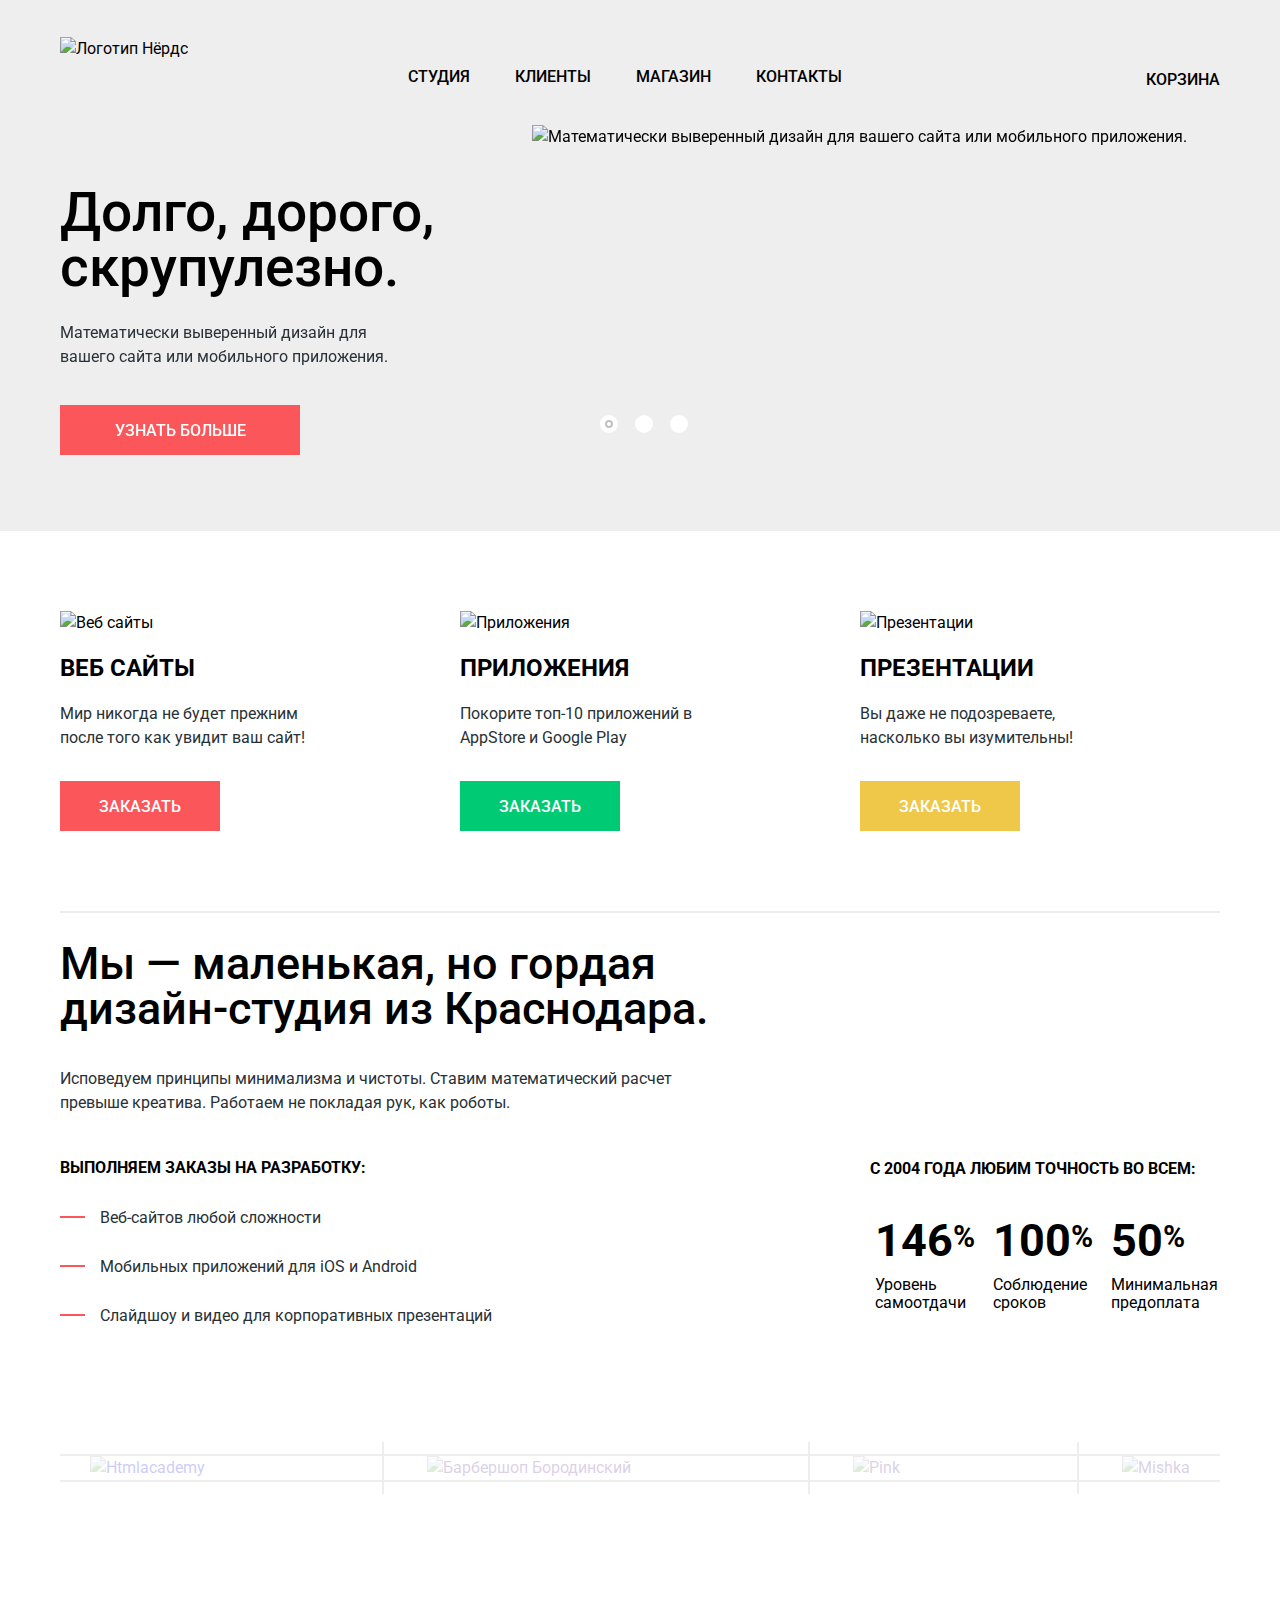
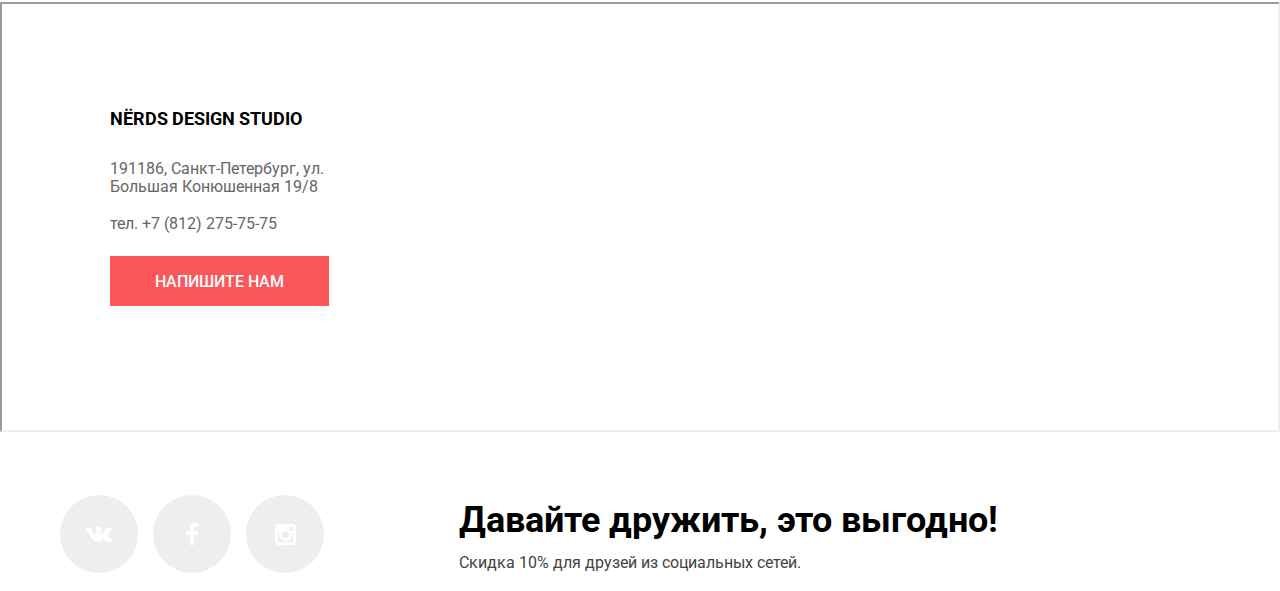
==== commit 7230e48c: "Анимация закрытия + слайдер" ====
--- a/index.html
+++ b/index.html
@@ -118,6 +118,7 @@
           <li class="partner-items"><a class="partner-items-link" href=""><img src="img/borodinslilogo.png" alt="Барбершоп Бородинский" width="209" height="90"></a></li>
           <li class="partner-items"><a class="partner-items-link" href=""><img src="img/pinklogo.png" alt="Pink" width="185" height="55"></a></li>
           <li class="partner-items"><a class="partner-items-link" href=""><img src="img/mishkalogo.png" alt="Mishka" width="173" height="84"></a></li>
+
         </ul>
       </section>
       </div>
@@ -183,8 +184,8 @@
         <button class="close-button" type="button" aria-label="Закрыть окно"></button>
       </form>
     </section>
-    <script src="js/script.min.js"></script>
     <script src="https://code.jquery.com/jquery-3.4.1.min.js"></script>
     <script src="js/slick.min.js"></script>
+    <script src="js/script.js"></script>
   </body>
 </html>
--- a/css/style.css
+++ b/css/style.css
@@ -219,12 +219,12 @@
   flex-wrap: wrap;
   position: relative;
   padding: 0;
-  margin-bottom: 150px;
+  margin-bottom: 80px;
 }
 .services-list::after {
   content: "";
   position: absolute;
-  bottom: -80px;
+  bottom: -52px;
   width: 1160px;
   height: 2px;
   background-color: #eee;
@@ -243,7 +243,7 @@
   font-size: 24px;
   font-weight: bold;
   line-height: 30px;
-  margin-top: 15px;
+  margin-top: 18px;
 }
 .services-text {
   width: 245px;
@@ -288,7 +288,6 @@
 
 .information {
   display: flex;
-  margin-top: 90px;
 }
 .information-main {
   width: 700px;
@@ -380,6 +379,7 @@
   font-size: 30px;
 }
 .partner-list {
+  width: 1160px;
   position: relative;
   display: flex;
   justify-content: space-between;
@@ -388,8 +388,11 @@
   margin-top: 95px;
   margin-bottom: 120px;
   padding-left: 30px;
-  padding-right: 40px;
-}
+  padding-right: 30px;
+  border-top: 2px solid #eee;
+  border-bottom: 2px solid #eee;
+}
+/*
 .partner-list::before{
   content: "";
   position: absolute;
@@ -398,7 +401,7 @@
   height: 2px;
   background-color: #eee;
 }
-.partner-list::after {
+.partner-items::after {
   content: "";
   position: absolute;
   top: 128px;
@@ -406,6 +409,8 @@
   height: 2px;
   background-color: #eee;
 }
+*/
+
 .partner-items {
   display: flex;
   align-items: center;
@@ -473,20 +478,7 @@
 .feedback-button:active {
   background-color: #d7373b;
 }
-.modal {
-  display: none;
-  position: fixed;
-  top: 50%;
-  left: 50%;
-  margin-left: -480px;
-  margin-top: -295px;
-  width: 960px;
-  height: 590px;
-  padding-left: 100px;
-  padding-top: 73px;
-  background-color: #fff;
-  box-shadow: 0px 20px 40px 0 rgba(0, 1, 1, 0.75);
-}
+
 .feedback {
   display: flex;
   flex-wrap: wrap;
@@ -924,9 +916,26 @@
   width: 100%;
   height: 430px;
 }
+.modal {
+  visibility: hidden;
+  opacity: 0;
+  position: fixed;
+  top: 50%;
+  left: 50%;
+  width: 960px;
+  height: 590px;
+  padding-left: 100px;
+  padding-top: 73px;
+  background-color: #fff;
+  box-shadow: 0px 20px 40px 0 rgba(0, 1, 1, 0.75);
+  transform: translateY(-2000px);
+  transition-property: visibility, opacity, transform;
+  transition-duration: 0.5s;
+}
 .modal-show {
-  display: block;
-  animation: bounce 0.6s;
+  visibility: visible;
+  opacity: 1;
+  transform: translate(-50%, -50%);
 }
 .modal-error {
   animation: shake 0.6s;
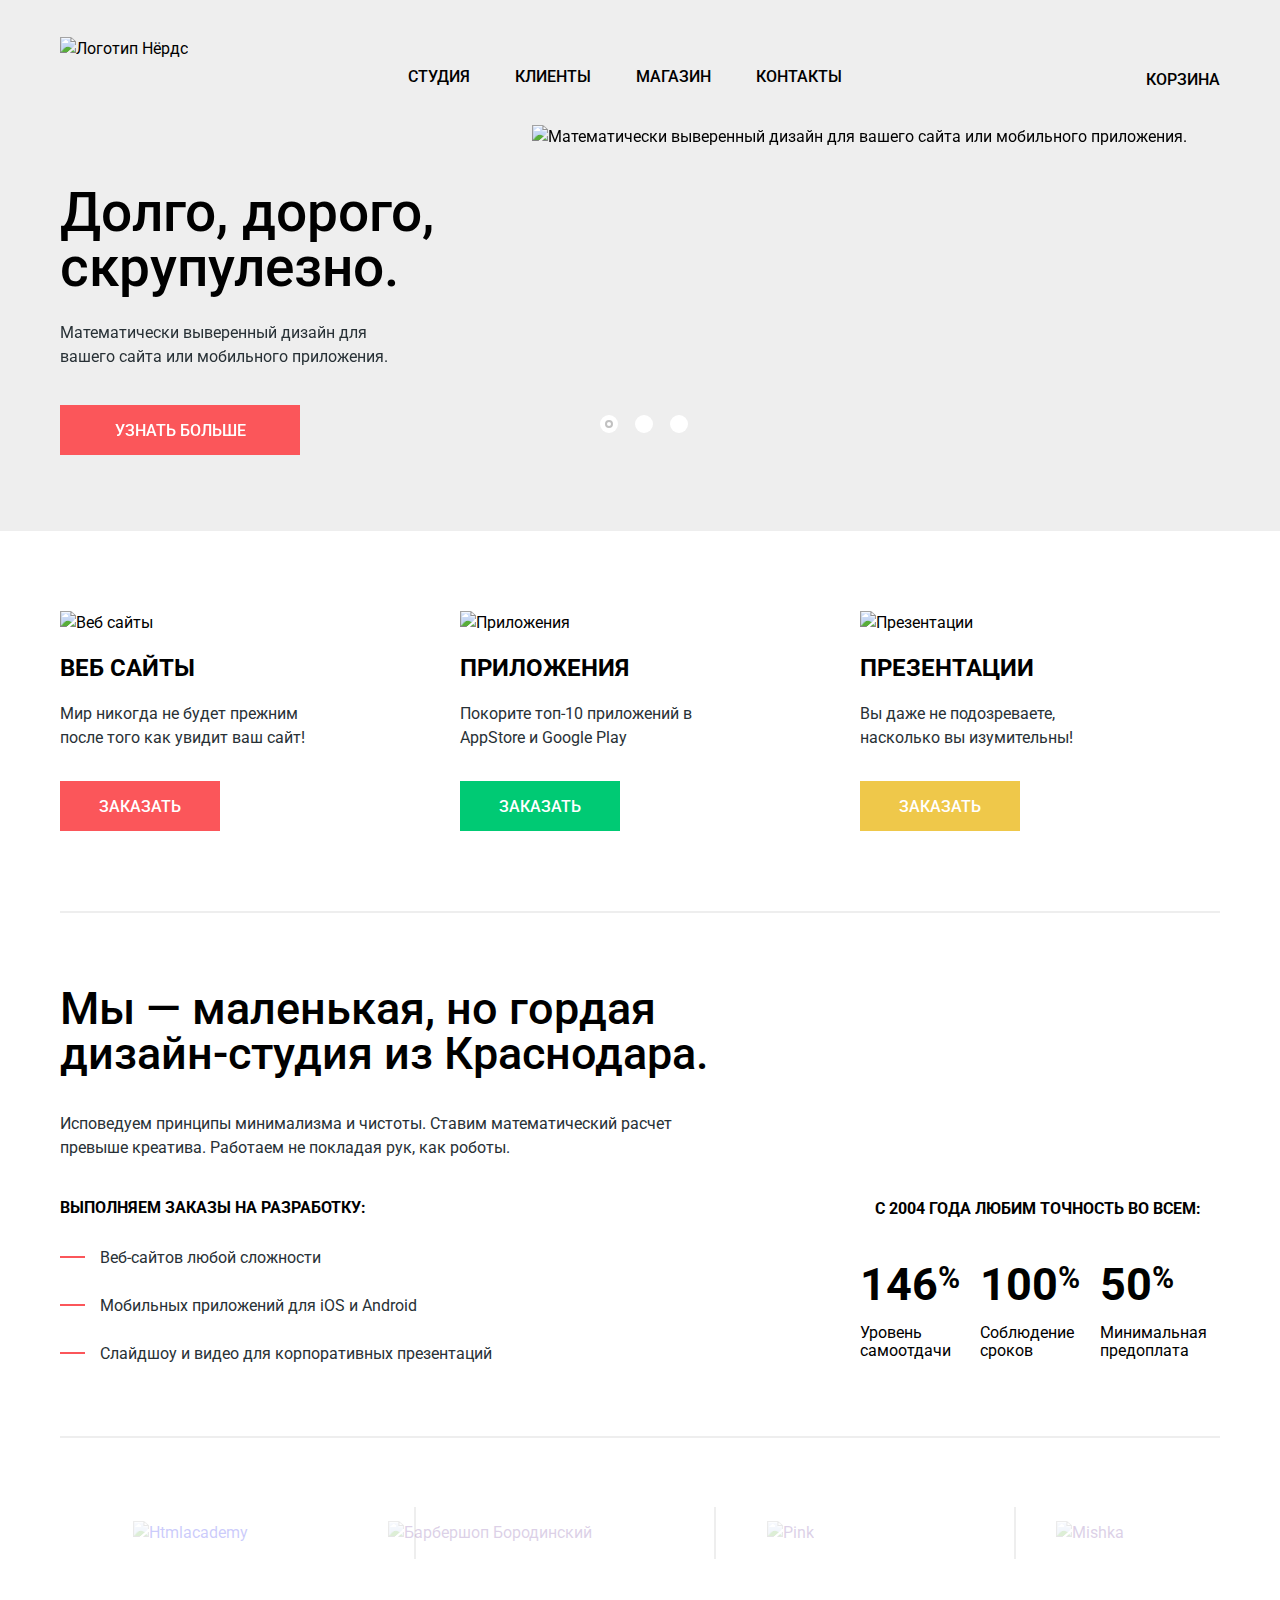
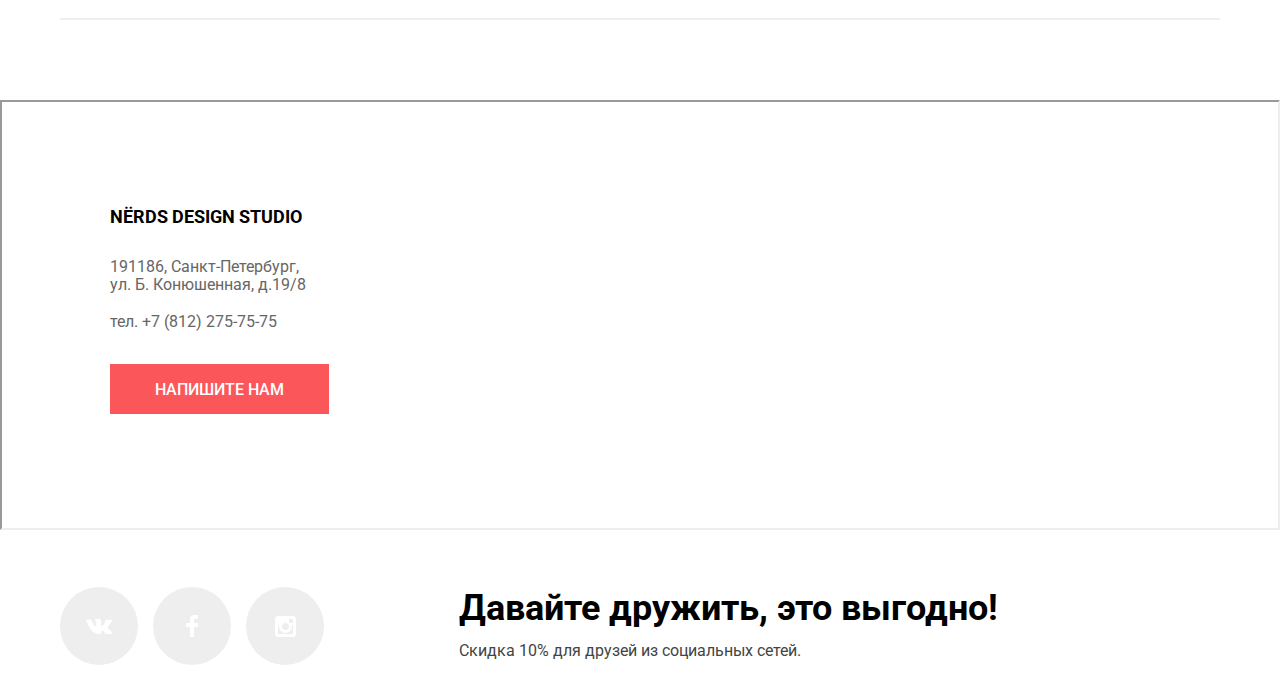
==== commit 44163ce9: "Выравнивание по pp" ====
--- a/index.html
+++ b/index.html
@@ -118,7 +118,6 @@
           <li class="partner-items"><a class="partner-items-link" href=""><img src="img/borodinslilogo.png" alt="Барбершоп Бородинский" width="209" height="90"></a></li>
           <li class="partner-items"><a class="partner-items-link" href=""><img src="img/pinklogo.png" alt="Pink" width="185" height="55"></a></li>
           <li class="partner-items"><a class="partner-items-link" href=""><img src="img/mishkalogo.png" alt="Mishka" width="173" height="84"></a></li>
-
         </ul>
       </section>
       </div>
@@ -129,7 +128,7 @@
         <div class="container">
           <div class="adress">
             <h2 class="title">NЁRDS Design Studio</h2>
-            <p>191186, Санкт-Петербург, ул. Большая Конюшенная 19/8</p>
+            <p>191186, Санкт-Петербург, ул. Б. Конюшенная, д.19/8</p>
             <a href="tel:+78122757575">тел. +7 (812) 275-75-75</a>
             <a href="feedback.html" class="feedback-button btn">Напишите нам</a>
           </div>
--- a/css/style.css
+++ b/css/style.css
@@ -14,7 +14,6 @@
 *::before,
 *::after {
   box-sizing: inherit;
-
 }
 a {
   text-decoration: none;
@@ -285,9 +284,9 @@
 .yellow-btn:active {
   background-color: #e5a722;
 }
-
 .information {
   display: flex;
+  margin-top: 125px;
 }
 .information-main {
   width: 700px;
@@ -302,10 +301,10 @@
   padding-bottom: 20px;
 }
 .information-text {
-  max-width: 614px;
+  max-width: 618px;
   color: #283136;
   line-height: 24px;
-  padding-bottom: 25px;
+  padding-bottom: 20px;
 }
 .info-list-title {
   font-size: 16px;
@@ -318,7 +317,7 @@
 }
 .info-item {
   padding-top: 10px;
-  padding-bottom: 15px;
+  padding-bottom: 14px;
   color: #283136;
 }
 .info-item::before {
@@ -330,16 +329,10 @@
   margin-top: 10px;
   margin-left: -40px;
 }
-.infographics-title {
-  font-size: 16px;
-  text-transform: uppercase;
-  line-height: 24px;
-  font-weight: bold;
-}
 .infographics {
   position: relative;
-  padding-top: 200px;
-  margin-left: 30px;
+  padding-top: 195px;
+  margin-left: 35px;
 }
 .infographics::after {
   content: "";
@@ -347,22 +340,29 @@
   height: 208px;
   background: url("../img/nerdspicture.jpg") no-repeat;
   position: absolute;
-  top: -30px;
-  right: -20px;
+  top: -35px;
+  right: -15px;
+}
+.infographics-title {
+  font-size: 16px;
+  text-transform: uppercase;
+  line-height: 24px;
+  font-weight: bold;
 }
 .infographics-list {
   display: flex;
   flex-wrap: wrap;
   justify-content: space-between;
   padding: 0;
-  margin-top: 50px;
+  margin-top: 59px;
+  margin-left: -15px;
 }
 .infographics-items {
   position: relative;
-  width: 90px;
+  width: 105px;
   line-height: 18px;
-  margin-right: 10px;
-  padding: 5px;
+  margin-right: 15px;
+
 }
 .infographics-items:nth-child(3n) {
   margin-right: 0;
@@ -374,59 +374,42 @@
 }
 .percent {
   position: absolute;
-  top: -3px;
+  top: -11px;
   font-weight: bold;
   font-size: 30px;
 }
+.infographics-items p{
+  margin-top: 20px;
+}
 .partner-list {
-  width: 1160px;
   position: relative;
   display: flex;
   justify-content: space-between;
   flex-wrap: wrap;
   align-items: center;
-  margin-top: 95px;
-  margin-bottom: 120px;
-  padding-left: 30px;
-  padding-right: 30px;
+  margin-top: 40px;
+  margin-bottom: 80px;
+  padding: 50px 0 40px 0;
   border-top: 2px solid #eee;
   border-bottom: 2px solid #eee;
 }
-/*
-.partner-list::before{
-  content: "";
-  position: absolute;
-  top: -57px;
-  width: 1160px;
-  height: 2px;
-  background-color: #eee;
-}
-.partner-items::after {
-  content: "";
-  position: absolute;
-  top: 128px;
-  width: 1160px;
-  height: 2px;
-  background-color: #eee;
-}
-*/
-
 .partner-items {
   display: flex;
+  justify-content: center;
   align-items: center;
+  min-width: 260px;height: 90px;
 }
 .partner-items:not(:first-child):before {
   display: block;
   content: "";
   position: absolute;
-  margin-left: -45px;
+  margin-left: -150px;
   width: 2px;
   height: 52px;
   opacity: 1;
   background-color: #eee;
   cursor: default;
 }
-
 .partner-items-link{
   opacity: 0.2;
   cursor: pointer;
@@ -440,8 +423,7 @@
 }
 .contacts {
   width: 100%;
-  position: relative;
-  margin-top: 40px;
+  position: relative8
 }
 .map {
   width: 100%;
@@ -450,9 +432,9 @@
   width: 319px;
   height: 308px;
   position: absolute;
-  top: -370px;
+  top: -380px;
   background-color: #fff;
-  padding: 20px 50px;
+  padding: 30px 50px;
 }
 .adress .title {
   font-size: 18px;
@@ -463,6 +445,7 @@
 }
 .adress p,
 [href^=tel]{
+  width: 200px;
   line-height: 18px;
   color: #666;
 }
@@ -470,7 +453,7 @@
   width: 219px;
   height: 50px;
   background-color: #fb565a;
-  margin-top: 20px;
+  margin-top: 30px;
 }
 .feedback-button:hover {
   background-color: #e74246;
@@ -478,7 +461,6 @@
 .feedback-button:active {
   background-color: #d7373b;
 }
-
 .feedback {
   display: flex;
   flex-wrap: wrap;
@@ -502,7 +484,6 @@
   background-color: #fff;
   padding-left: 20px;
 }
-
 .field:hover {
   border-color: #b4b9bb;
 }
@@ -567,8 +548,10 @@
 .socials-list {
   display: flex;
   padding: 0;
+  margin-top: 10px;
 }
 .socials-item{
+  margin-right: 15px;
   margin-right: 15px;
 }
 .social-button{
@@ -592,7 +575,7 @@
 }
 .footer-tagline {
   margin-left: 120px;
-  margin-top: 40px;
+  margin-top: 30px;
 }
 .footer-tagline .title {
   font-size: 36px;
@@ -792,7 +775,6 @@
 }
 .range-filter {
   width: 260px;
-
 }
 .range-controls {
   position: relative;
@@ -983,7 +965,6 @@
   cursor: pointer;
   margin-right: 5px;
 }
-
 .radio-label::before {
   position: absolute;
   left: 0;
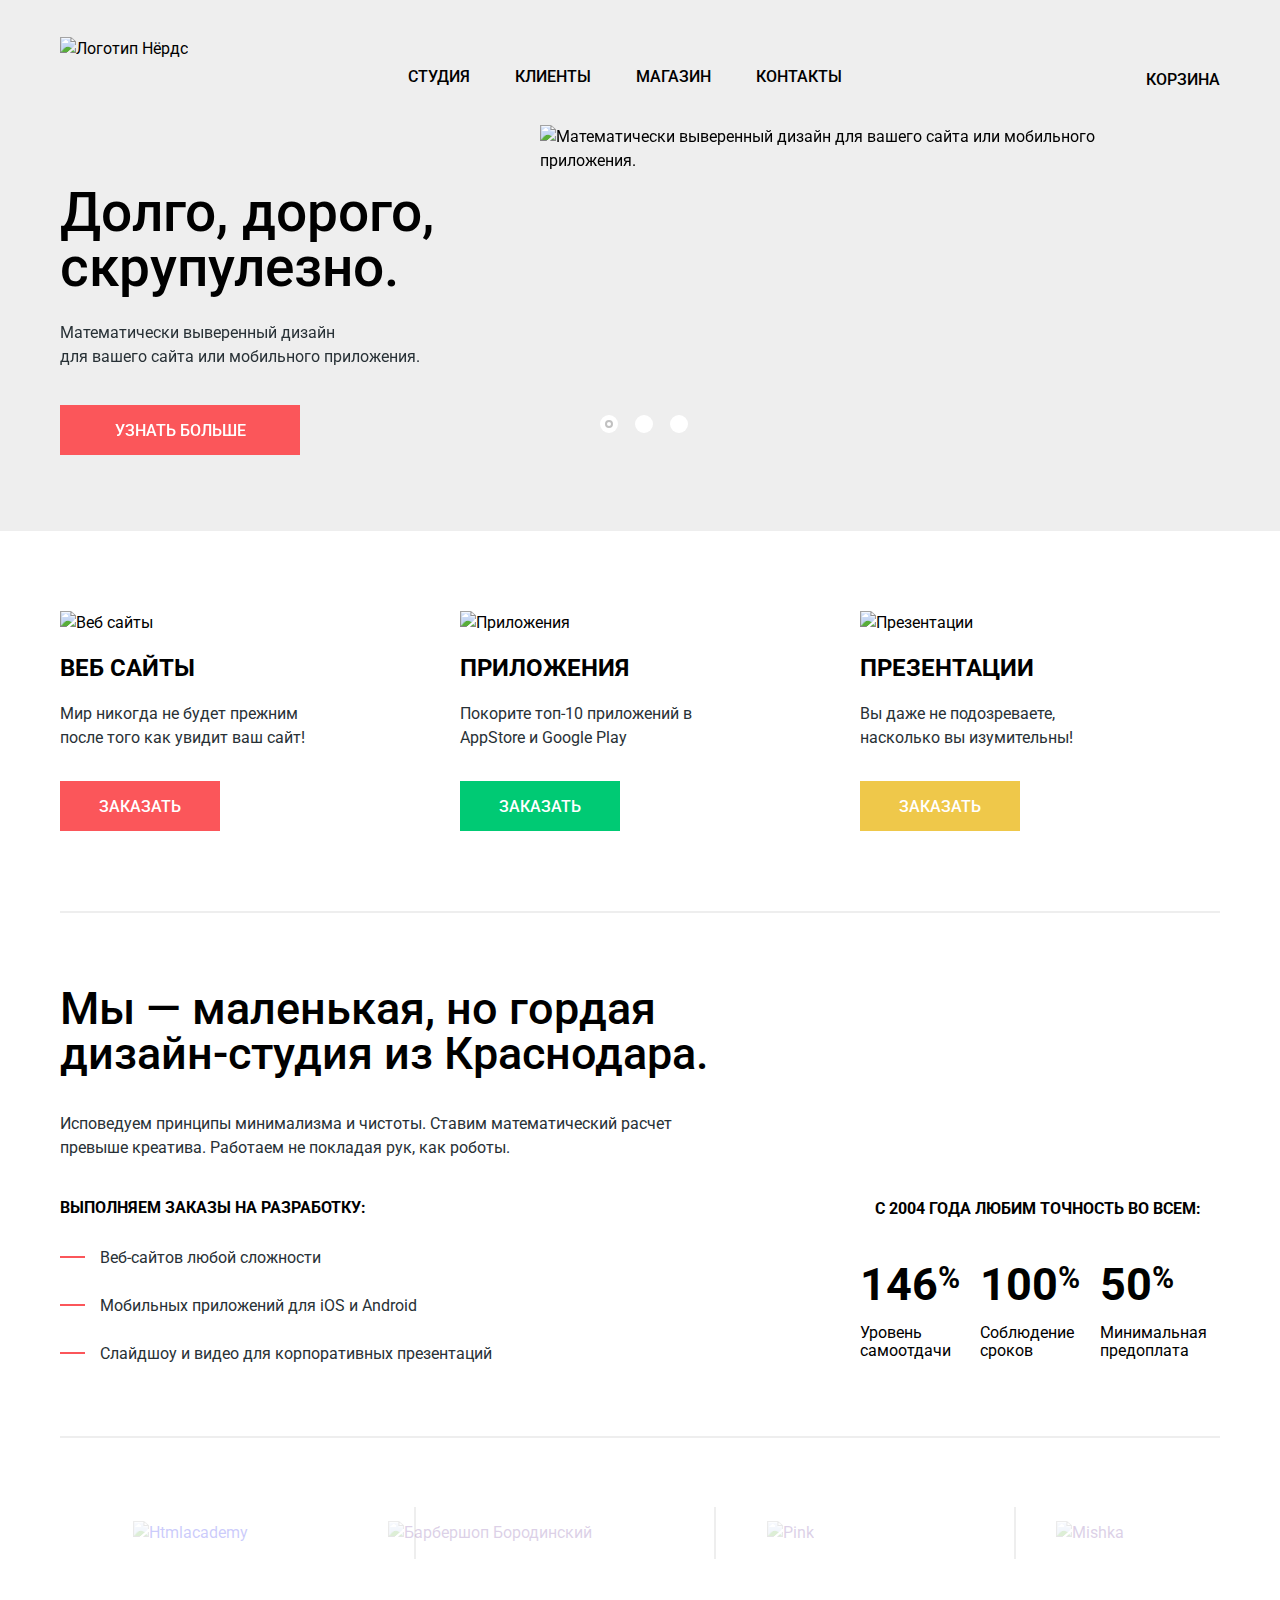
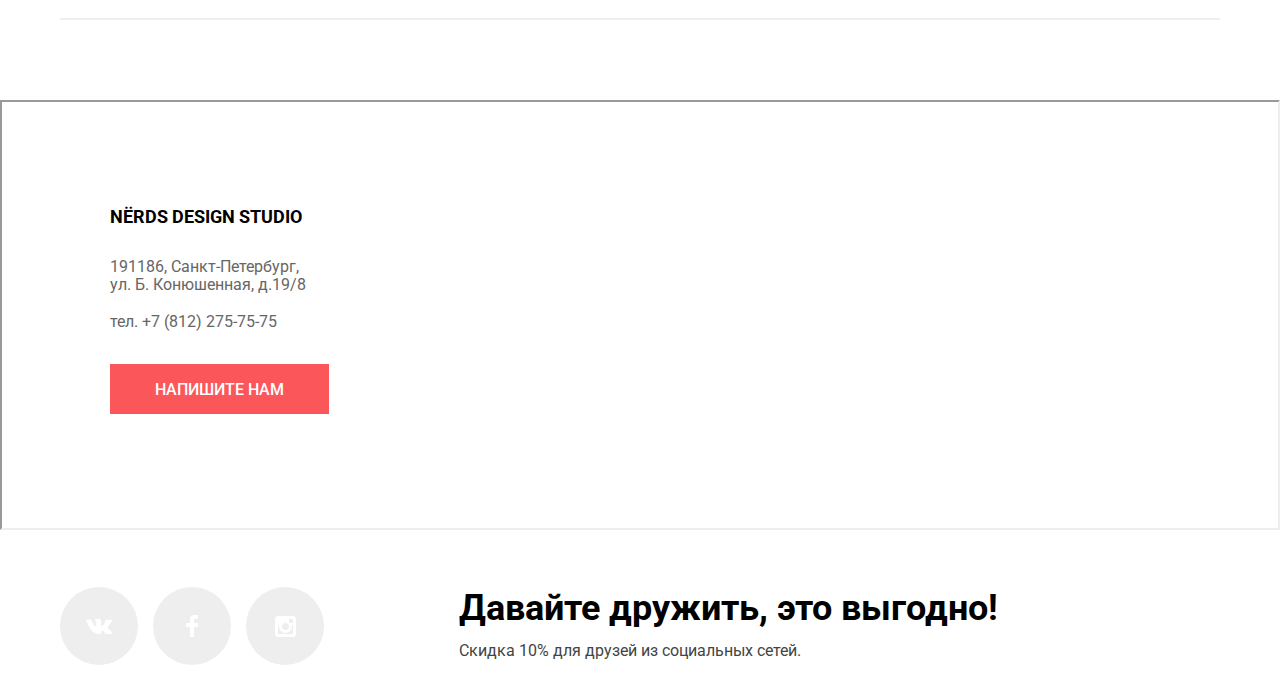
==== commit 3d14d96a: "Выравнивание слайдера" ====
--- a/index.html
+++ b/index.html
@@ -30,7 +30,7 @@
             <div class="slider-item">
               <div class="slider-info">
                 <h3 class="slider-title">Долго, дорого, скрупулезно.</h3>
-                <p class="slider-text">Математически выверенный дизайн для вашего сайта или мобильного приложения.</p>
+                <p class="slider-text">Математически выверенный дизайн<br> для вашего сайта или мобильного приложения.</p>
                 <a href="#" class="btn slider-btn"> Узнать больше</a>
               </div>
               <img src="img/slidepicture-1.png" class="slider-img" alt="Математически выверенный дизайн для вашего сайта или мобильного приложения." width="698" height="413">
@@ -38,7 +38,7 @@
             <div class="slider-item">
                <div class="slider-info">
                 <h3 class="slider-title">Любим математику как никто друго</h3>
-                <p class="slider-text">Никакого креатива, только математические формулы для расчета идеальных пропорций.</p>
+                <p class="slider-text">Никакого креатива, только математические формулы<br> для расчета идеальных пропорций.</p>
                 <a href="#" class="btn slider-btn"> Узнать больше</a>
                </div>
               <img src="img/slidepicture-2.png" class="slider-img" alt="Никакого креатива, только математические формулы для расчета идеальных пропорций" width="663" height="430">
@@ -46,7 +46,7 @@
             <div class="slider-item">
               <div class="slider-info">
                 <h3 class="slider-title">Только ночь, только хардкор.</h3>
-                <p class="slider-text">Работать днем, как все? Мы против этого. Ближе к полуночи работа только начинается.</p>
+                <p class="slider-text">Работать днем, как все? Мы против этого.<br> Ближе к полуночи работа только начинается.</p>
                 <a href="#" class="btn slider-btn"> Узнать больше</a>
               </div>
               <img src="img/slidepicture-3.png" class="slider-img" alt="Слайдер 1" width="759" height="411">
@@ -185,6 +185,6 @@
     </section>
     <script src="https://code.jquery.com/jquery-3.4.1.min.js"></script>
     <script src="js/slick.min.js"></script>
-    <script src="js/script.js"></script>
+    <script src="js/script.min.js"></script>
   </body>
 </html>
--- a/css/style.css
+++ b/css/style.css
@@ -138,10 +138,11 @@
   margin-top: -31px;
 }
 .slider-item{
- display: flex;
+  display: flex;
+  justify-content: space-between;
 }
 .slider-info {
-  width: 500px;
+  width: 515px;
   padding-top: 70px;
 }
 .slider-img {
@@ -157,7 +158,7 @@
   padding-bottom: 10px;
 }
 .slider-text {
-  width: 360px;
+  width: 409px;
   line-height: 24px;
   color: #283136;
   padding-bottom: 20px;
@@ -845,42 +846,39 @@
   padding: 0;
   margin-top: -30px;
   margin-left: 45px;
+  margin-bottom: 60px;
 }
 .pagination-item {
   display: flex;
   align-items: center;
-  padding: 16px 21px;
-  background-color: #eee;
+  margin-right: 10px;
   margin-right: 10px;
   font-weight: 500;
   line-height: 18px;
 }
-.pagination-item:hover {
+.pagination-item:hover a {
   background-color: #dfdfdf;
 }
-.pagination-item:active {
+.pagination-item:active a{
   background-color: #d5d5d5;
   box-shadow: inset 0px 3px 0 0 rgba(0, 1, 1, 0.1);
 }
 .pagination-item a {
+  display: block;
   color: #000;
-}
-.pagination-item:active a {
-  color: rgba(0, 0, 0, 0.3);
-  box-shadow: none;
-}
-.disabled {
+  padding: 16px 21px;
+  background-color: #eee;
+}
+.pagination-active a{
+  display: block;
+  padding: 10px 18px;
+  margin-right: 10px;
   background-color: #fff;
-  border: 2px solid #cfcfcf;
+  border: 3px solid #dbdbdb;
   cursor: default;
-  box-shadow: none;
-}
-.disabled,
-.disabled:hover {
-  background-color: #fff;
-  border-color:  #eee;
-  cursor: default;
-}
+  box-sizing: content-box;
+}
+
 .grid {
   margin-top: 50px;
 }
@@ -890,9 +888,11 @@
 .features .filter-title {
   padding-top: 30px;
 }
-.next  {
-  text-transform: uppercase;
-  padding: 15px 65px;
+.next  a{
+  display: block;
+  text-transform: uppercase;
+  padding: 16px 80px;
+  background-color: #eee;
 }
 .iframe {
   width: 100%;
@@ -1007,5 +1007,3 @@
 .checkbox-input:focus + .checkbox-label {
   outline: solid 2px rgba(46, 136, 228, 0.52);
 }
-
-
